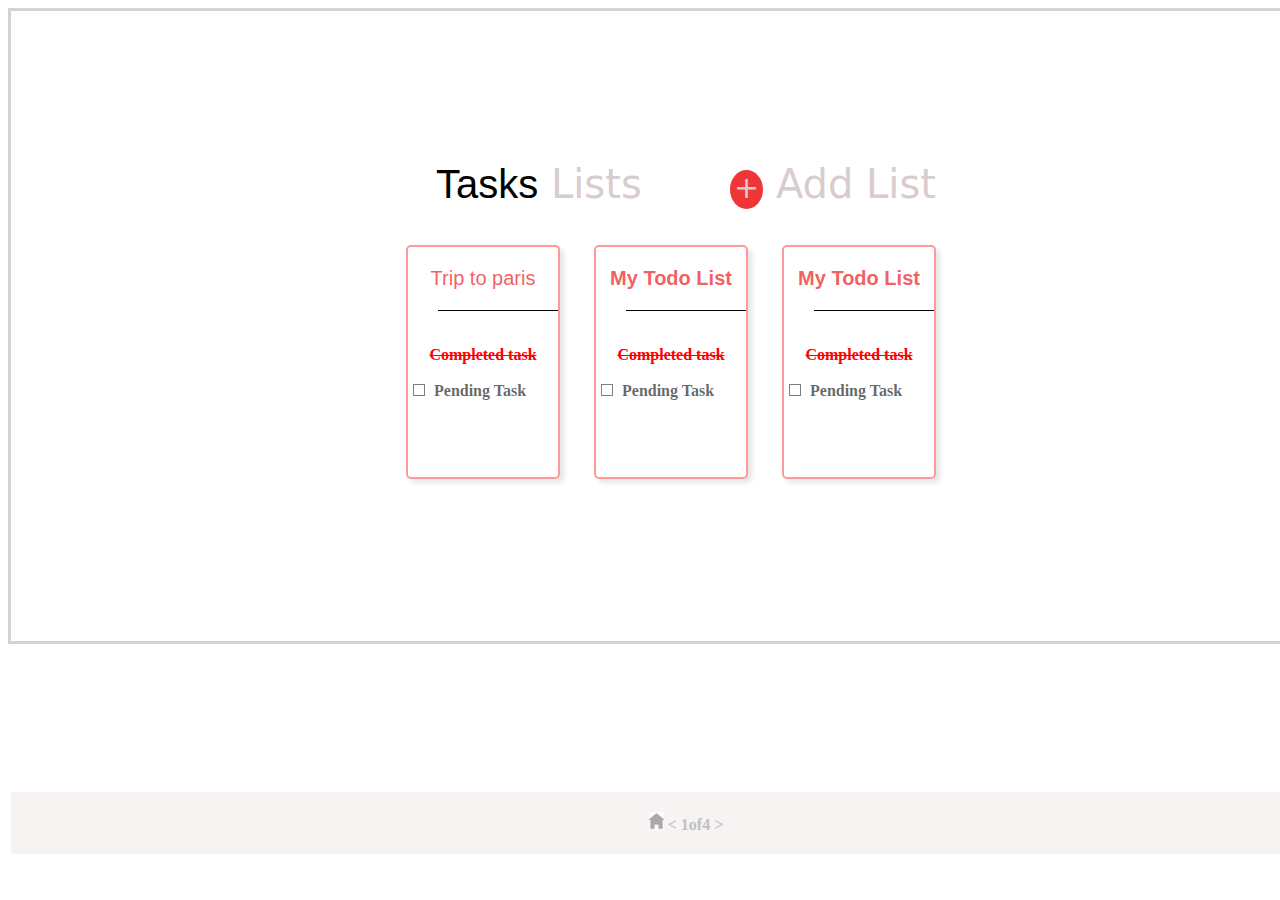
==== index.html @ ffadecfc "first commit" ====
<!DOCTYPE html>
<html lang="en">
  <head>
    <meta charset="UTF-8" />
    <meta http-equiv="X-UA-Compatible" content="IE=edge" />
    <meta name="viewport" content="width=device-width, initial-scale=1.0" />
    <title>Todo App UI Web</title>
    <link rel="shortcut icon" href="images/ui logo.jpg" type="image/x-icon" />
    <link rel="stylesheet" href="list.css" />
  </head>
  <body>
    <div class="main">
      <center>
        <div class="task">
          <div><b>Tasks</b> Lists</div> 
          <div> <small>+</small> Add List</div>
        </div>
      </center>
      <br /><br />
      <center>
        <div class="card one">
          <h3 class="fontchangep1">Trip to paris</h3>

          <div class="line"></div>
          <br /><br>
          <del><b>Completed task<b></del><br /><br />
          <div class="empty">
            <div></div>
            <span>Pending Task</span>
          </div>
        </div>
        <div class="card two">
          <h3 class="fontchangep1">My Todo List</h3>
          <div class="line"></div>
          <br /><br>
          <b><del>Completed task</del></b><br /><br />
          <div class="empty">
            <div></div>
            <span>Pending Task</span>
          </div>
        </div>
        <div class="card three">
          <h3 class="fontchangep1">My Todo List</h3>
          <div class="line"></div>
          <br /><br>
         <b> <del>Completed task</del></b><br /><br>
          <div class="empty">
            <div></div>
            <span>Pending Task</span>
          </div>
        </div>
      </center>

      <div class="footer">
        <center>
          <a href="index.html"
            ><img
              src="images/home logo.jpg"
              alt="home logo"
              height="18px"
              width="15px"
          /></a>
          <span class="change">
            <a href="index3.html">&lt; </a> 1of4<a
              href="index1.html"
              class="arrow"
            >
              &gt;</a
            ></span
          >
        </center>
      </div>
    </div>
  </body>
</html>
---- list.css ----
.main {
  position: relative;
  border: 3px solid lightgray;
  height: 630px;
  width: 1350px;
}
.bgimage {
  filter: blur(5px);
}
.task {
  display: flex;
  display: flex;
  justify-content: space-between;
  width: 500px;
}
.task b {
  font-size: 40px !important;
  font-family: sans-serif !important;
  color: black;
}
.task div {
  padding-top: 150px;
  font-size: 40px;
  font-family: system-ui;
  font-weight: lighter;
  color: rgb(216, 204, 204);
}
.task small {
  font-size: 30px;
  padding: 5px;
}
.card {
  position: relative;
  display: inline-block;
  justify-content: center;
  height: 230px;
  width: 150px;
  border: 2px solid rgba(255, 0, 0, 0.4);
  border-radius: 5px;
  margin-right: 30px;
  box-shadow: 4px 4px 5px rgba(0, 0, 0, 0.1);
}
.fontchangep1 {
  color: rgba(238, 54, 54, 0.8);
  font-weight: lighter;
  font-size: 20px;
  font-family: sans-serif;
}
.change {
  text-decoration: none;
  color: silver;
}
a {
  text-decoration: none;
  color: silver;
}
.cardp2 {
  position: relative;
  height: 230px;
  width: 150px;
  border: 2px solid rgba(255, 0, 0, 0.4);
  border-radius: 5px;
  margin-left: 45%;
}
.cardp {
  background-color: white;
  position: absolute;
  top: 40%;
  left: 40%;
  padding-top: 20px;
  text-align: center;
  color: rgba(255, 0, 0, 0.8);
  border: 2px solid rgba(255, 0, 0, 0.4);
  border-radius: 5px;
  width: 250px;
  height: 120px;
}
.cardp span {
  background-color: rgba(238, 54, 54, 0.8);
  color: white;
  padding: 3px 12px 3px 12px;
  border-radius: 25px;
}
.cardp input {
  margin-top: 12px;
  margin-bottom: 10px;
  border: solid red 1px;
  border-radius: 5px;
  height: 20px;
}
.task small {
  display: inline-block;
  background-color: rgb(238, 54, 54) !important ;
  border-radius: 50%;
  padding: 0px 4px 4px 4px;
}
.empty {
  text-align: justify;
  margin-left: 5px;
  color: rgba(0, 0, 0, 0.6);
}
.empty div {
  display: inline-block;
  border: 1px solid rgba(0, 0, 0, 0.5);
  height: 10px;
  width: 10px;
  margin-right: 5px;
}
.page2 {
  text-align: center;
  margin-top: 12%;
}
.footer {
  background-color: rgb(247, 243, 243);
  position: fixed;
  width: 1350px;
  padding-top: 20px;
  padding-bottom: 20px;
  top: 88%;
}
.line {
  position: absolute;
  left: 30px;
  border-bottom: solid black 1px;
  width: 120px;
}
del {
  color: red;
  padding-top: 20px;
}
.task p {
  position: fixed;
  top: 80px;
}
.cardp2 span {
  color: white;
  position: absolute;
  bottom: 5px;
  right: 4px;
  background-color: rgb(238, 54, 54) !important ;
  border-radius: 50%;
  padding: 5px 5px 5px 5px;
}
.blur {
  position: absolute;
  top: 50%;
  left: 50%;
}
.lineleft {
  position: absolute;
  left: 31%;
  top: 29%;
  border-bottom: 2px solid rgb(190, 185, 185);
  width: 130px;
}
.lineright {
  position: absolute;
  border-bottom: 2px solid rgb(190, 185, 185);
  width: 130px;
  top: 29%;
  left: 59%;
}
.cardline {
  margin-top: 0%;
  border-bottom: 1px black solid;
  width: 100px;
  margin-left: 34%;
}
.backround {
  color: white;
  position: absolute;
  left: 46%;
  top: 35.5%;
  height: 20px;
  width: 20px;
  border-radius: 50%;
  background-color: red;
}
.blurimg {
  background-size: 1330px 900px;
  margin-left: 10%;
  filter: blur(3px);
}
.chkbox {
  position: absolute;
  top: 54%;
  left: 5%;
  border: 1px solid rgb(170, 164, 164);
  height: 8px;
  width: 8px;
}
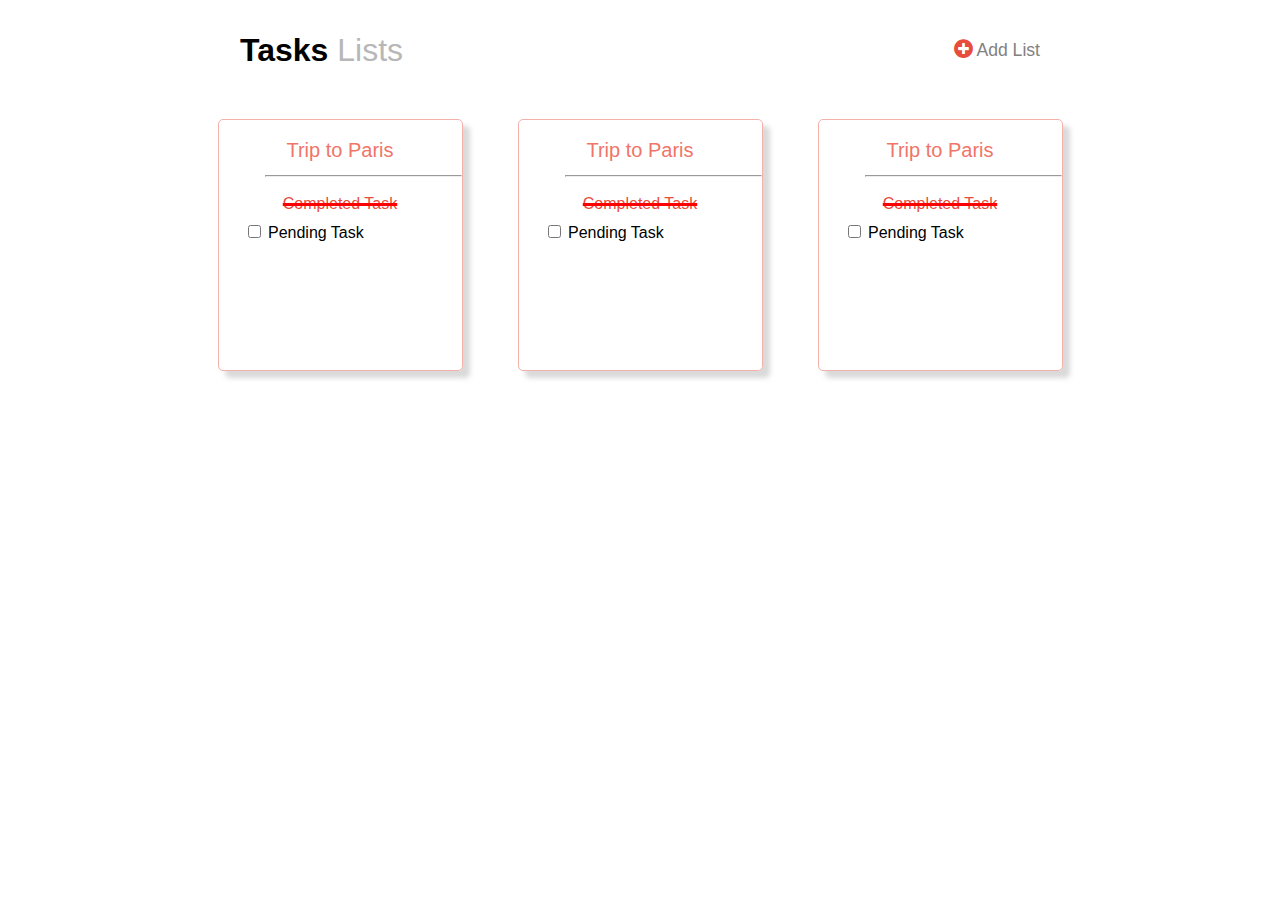
==== commit 2abeb6a7: "first commit" ====
--- a/index.html
+++ b/index.html
@@ -4,72 +4,65 @@
     <meta charset="UTF-8" />
     <meta http-equiv="X-UA-Compatible" content="IE=edge" />
     <meta name="viewport" content="width=device-width, initial-scale=1.0" />
-    <title>Todo App UI Web</title>
-    <link rel="shortcut icon" href="images/ui logo.jpg" type="image/x-icon" />
     <link rel="stylesheet" href="list.css" />
+    <link
+      rel="stylesheet"
+      href="https://cdnjs.cloudflare.com/ajax/libs/font-awesome/5.15.4/css/all.min.css"
+      integrity="sha512-1ycn6IcaQQ40/MKBW2W4Rhis/DbILU74C1vSrLJxCq57o941Ym01SwNsOMqvEBFlcgUa6xLiPY/NS5R+E6ztJQ=="
+      crossorigin="anonymous"
+      referrerpolicy="no-referrer"
+    />
+    <title>Todo App</title>
   </head>
   <body>
-    <div class="main">
-      <center>
-        <div class="task">
-          <div><b>Tasks</b> Lists</div> 
-          <div> <small>+</small> Add List</div>
-        </div>
-      </center>
-      <br /><br />
-      <center>
-        <div class="card one">
-          <h3 class="fontchangep1">Trip to paris</h3>
+    <header class="header-all">
+      <h1>Tasks <span>Lists</span></h1>
+      <a href="#modal">
+        <i class="fas fa-plus-circle"></i>
+        <span>Add List</span>
+      </a>
+    </header>
+    <main class="main">
+      <div class="card">
+        <a href="./index2.html">Trip to Paris</a>
+        <hr />
+        <p class="task completed">Completed Task</p>
+        <p class="task pending">
+          <input type="checkbox" name="" id="" />
+          <span>Pending Task</span>
+        </p>
+      </div>
 
-          <div class="line"></div>
-          <br /><br>
-          <del><b>Completed task<b></del><br /><br />
-          <div class="empty">
-            <div></div>
-            <span>Pending Task</span>
-          </div>
-        </div>
-        <div class="card two">
-          <h3 class="fontchangep1">My Todo List</h3>
-          <div class="line"></div>
-          <br /><br>
-          <b><del>Completed task</del></b><br /><br />
-          <div class="empty">
-            <div></div>
-            <span>Pending Task</span>
-          </div>
-        </div>
-        <div class="card three">
-          <h3 class="fontchangep1">My Todo List</h3>
-          <div class="line"></div>
-          <br /><br>
-         <b> <del>Completed task</del></b><br /><br>
-          <div class="empty">
-            <div></div>
-            <span>Pending Task</span>
-          </div>
-        </div>
-      </center>
+      <div class="card">
+        <a href="./index2.html">Trip to Paris</a>
+        <hr />
+        <p class="task completed">Completed Task</p>
+        <p class="task pending">
+          <input type="checkbox" name="" id="" />
+          <span>Pending Task</span>
+        </p>
+      </div>
 
-      <div class="footer">
-        <center>
-          <a href="index.html"
-            ><img
-              src="images/home logo.jpg"
-              alt="home logo"
-              height="18px"
-              width="15px"
-          /></a>
-          <span class="change">
-            <a href="index3.html">&lt; </a> 1of4<a
-              href="index1.html"
-              class="arrow"
-            >
-              &gt;</a
-            ></span
-          >
-        </center>
+      <div class="card">
+        <a href="./index2.html">Trip to Paris</a>
+        <hr />
+        <p class="task completed">Completed Task</p>
+        <p class="task pending">
+          <input type="checkbox" name="" id="" />
+          <span>Pending Task</span>
+        </p>
+      </div>
+    </main>
+
+    <!-- Add New List Modal -->
+    <div class="modal" id="modal">
+      <a href="#"></a>
+      <div class="modal-content">
+        <h3>Add New List</h3>
+        <input type="text" name="newList" id="newList" />
+        <br />
+        <button type="submit">ADD</button>
       </div>
     </div>
   </body>
-</html>+</html>
--- a/list.css
+++ b/list.css
@@ -1,191 +1,165 @@
+body {
+  margin: 0 auto;
+  max-width: 900px;
+  font-family: sans-serif;
+  line-height: 1.5;
+  background-color: #fff;
+}
+
+/* ||Header index.html Style|| */
+.header-all {
+  margin: 5px 50px;
+  display: flex;
+  align-items: center;
+  justify-content: space-between;
+}
+.header-all h1 span {
+  color: #b7b7b7;
+  font-weight: 100;
+}
+/* ||Header task.html Style|| */
+.header-task {
+  margin: 20px 50px 5px;
+  display: flex;
+  flex-direction: column;
+  align-items: center;
+  justify-content: space-around;
+}
+.header-task h1 {
+  text-align: center;
+  width: 60%;
+  border-bottom: 2px solid #b7b7b7;
+  line-height: 1px;
+}
+.header-task h1 span {
+  background-color: #fff;
+}
+/* ||Header Common Style|| */
+.header-all a,
+.header-task a {
+  text-decoration: none;
+  outline: none;
+  color: #818181;
+  font-size: 1.1rem;
+  font-weight: 400;
+}
+.header-all a i,
+.header-task a i {
+  color: #e74c3c;
+  font-size: 110%;
+}
+
+/* ||Card Style|| */
 .main {
-  position: relative;
-  border: 3px solid lightgray;
-  height: 630px;
-  width: 1350px;
-}
-.bgimage {
-  filter: blur(5px);
-}
-.task {
   display: flex;
-  display: flex;
-  justify-content: space-between;
-  width: 500px;
-}
-.task b {
-  font-size: 40px !important;
-  font-family: sans-serif !important;
-  color: black;
-}
-.task div {
-  padding-top: 150px;
-  font-size: 40px;
-  font-family: system-ui;
-  font-weight: lighter;
-  color: rgb(216, 204, 204);
-}
-.task small {
-  font-size: 30px;
-  padding: 5px;
+  flex-wrap: wrap;
+  justify-content: space-around;
 }
 .card {
   position: relative;
+  flex: 0 27%;
+  margin: 2%;
+  height: 250px;
+  border: 1px solid #f4b1aa;
+  border-radius: 5px;
+  box-shadow: 7px 7px 5px #c3c3c3a1;
+  overflow: auto;
+  text-align: center;
+}
+.card a {
   display: inline-block;
-  justify-content: center;
-  height: 230px;
-  width: 150px;
-  border: 2px solid rgba(255, 0, 0, 0.4);
-  border-radius: 5px;
-  margin-right: 30px;
-  box-shadow: 4px 4px 5px rgba(0, 0, 0, 0.1);
+  text-decoration: none;
+  outline: none;
+  font-size: 20px;
+  color: #f07568;
+  margin-top: 15px;
 }
-.fontchangep1 {
-  color: rgba(238, 54, 54, 0.8);
-  font-weight: lighter;
-  font-size: 20px;
-  font-family: sans-serif;
+.card hr {
+  color: #000;
+  width: 80%;
+  height: 0.01px;
+  margin: 10px 0 15px auto;
 }
-.change {
+.card p.task {
+  font-size: 16px;
+  margin: 5px;
+}
+.card p.task.completed {
+  color: #e74c3c;
+  text-decoration: line-through 3px red;
+}
+.card p.task.pending {
+  color: black;
+  text-align: start;
+  padding-left: 20px;
+}
+.card a.add-item {
+  position: absolute;
+  bottom: 10px;
+  right: 10px;
+}
+
+/* ||Modal Style|| */
+.modal {
+  background-color: rgba(0, 0, 0, 0.04);
+  width: 100%;
+  height: 100vh;
+  position: absolute;
+  left: 0;
+  top: 0;
+  backdrop-filter: blur(5px);
+  /* Hide */
+  opacity: 0;
+  visibility: hidden;
+  display: none;
+}
+.modal a {
+  width: 100%;
+  height: 100vh;
+  position: absolute;
+  cursor: default;
   text-decoration: none;
-  color: silver;
+  outline: none;
 }
-a {
-  text-decoration: none;
-  color: silver;
+#modal:target,
+#modal:target .modal-content {
+  opacity: 1;
+  visibility: visible;
+  display: block;
 }
-.cardp2 {
-  position: relative;
-  height: 230px;
-  width: 150px;
-  border: 2px solid rgba(255, 0, 0, 0.4);
-  border-radius: 5px;
-  margin-left: 45%;
-}
-.cardp {
+.modal-content {
   background-color: white;
-  position: absolute;
-  top: 40%;
-  left: 40%;
-  padding-top: 20px;
-  text-align: center;
-  color: rgba(255, 0, 0, 0.8);
-  border: 2px solid rgba(255, 0, 0, 0.4);
-  border-radius: 5px;
-  width: 250px;
-  height: 120px;
-}
-.cardp span {
-  background-color: rgba(238, 54, 54, 0.8);
-  color: white;
-  padding: 3px 12px 3px 12px;
-  border-radius: 25px;
-}
-.cardp input {
-  margin-top: 12px;
-  margin-bottom: 10px;
-  border: solid red 1px;
-  border-radius: 5px;
-  height: 20px;
-}
-.task small {
-  display: inline-block;
-  background-color: rgb(238, 54, 54) !important ;
-  border-radius: 50%;
-  padding: 0px 4px 4px 4px;
-}
-.empty {
-  text-align: justify;
-  margin-left: 5px;
-  color: rgba(0, 0, 0, 0.6);
-}
-.empty div {
-  display: inline-block;
-  border: 1px solid rgba(0, 0, 0, 0.5);
-  height: 10px;
-  width: 10px;
-  margin-right: 5px;
-}
-.page2 {
-  text-align: center;
-  margin-top: 12%;
-}
-.footer {
-  background-color: rgb(247, 243, 243);
-  position: fixed;
-  width: 1350px;
-  padding-top: 20px;
-  padding-bottom: 20px;
-  top: 88%;
-}
-.line {
-  position: absolute;
-  left: 30px;
-  border-bottom: solid black 1px;
-  width: 120px;
-}
-del {
-  color: red;
-  padding-top: 20px;
-}
-.task p {
-  position: fixed;
-  top: 80px;
-}
-.cardp2 span {
-  color: white;
-  position: absolute;
-  bottom: 5px;
-  right: 4px;
-  background-color: rgb(238, 54, 54) !important ;
-  border-radius: 50%;
-  padding: 5px 5px 5px 5px;
-}
-.blur {
   position: absolute;
   top: 50%;
   left: 50%;
+  transform: translate(-50%, -50%);
+  border: 2px solid #f4b1aa;
+  border-radius: 5px;
+  box-shadow: 7px 7px 5px grey;
+  padding: 20px 50px;
+  text-align: center;
+  /* Hide */
+  opacity: 0;
+  visibility: hidden;
+  display: none;
 }
-.lineleft {
-  position: absolute;
-  left: 31%;
-  top: 29%;
-  border-bottom: 2px solid rgb(190, 185, 185);
-  width: 130px;
+.modal-content h3 {
+  font-weight: 500;
+  color: #f07568;
+  margin: 0 0 20px;
 }
-.lineright {
-  position: absolute;
-  border-bottom: 2px solid rgb(190, 185, 185);
-  width: 130px;
-  top: 29%;
-  left: 59%;
+.modal-content input {
+  border: 1px solid #f4b1aa;
+  border-radius: 4px;
+  box-shadow: 2px 2px 3px #c3c3c3a1;
+  font-size: 1.5rem;
 }
-.cardline {
-  margin-top: 0%;
-  border-bottom: 1px black solid;
-  width: 100px;
-  margin-left: 34%;
+.modal-content button {
+  background-color: #e74c3c;
+  color: white;
+  border: 0;
+  border-radius: 25px;
+  padding: 0 10px;
+  font-size: large;
+  margin: 10px 0 0;
 }
-.backround {
-  color: white;
-  position: absolute;
-  left: 46%;
-  top: 35.5%;
-  height: 20px;
-  width: 20px;
-  border-radius: 50%;
-  background-color: red;
-}
-.blurimg {
-  background-size: 1330px 900px;
-  margin-left: 10%;
-  filter: blur(3px);
-}
-.chkbox {
-  position: absolute;
-  top: 54%;
-  left: 5%;
-  border: 1px solid rgb(170, 164, 164);
-  height: 8px;
-  width: 8px;
-}
